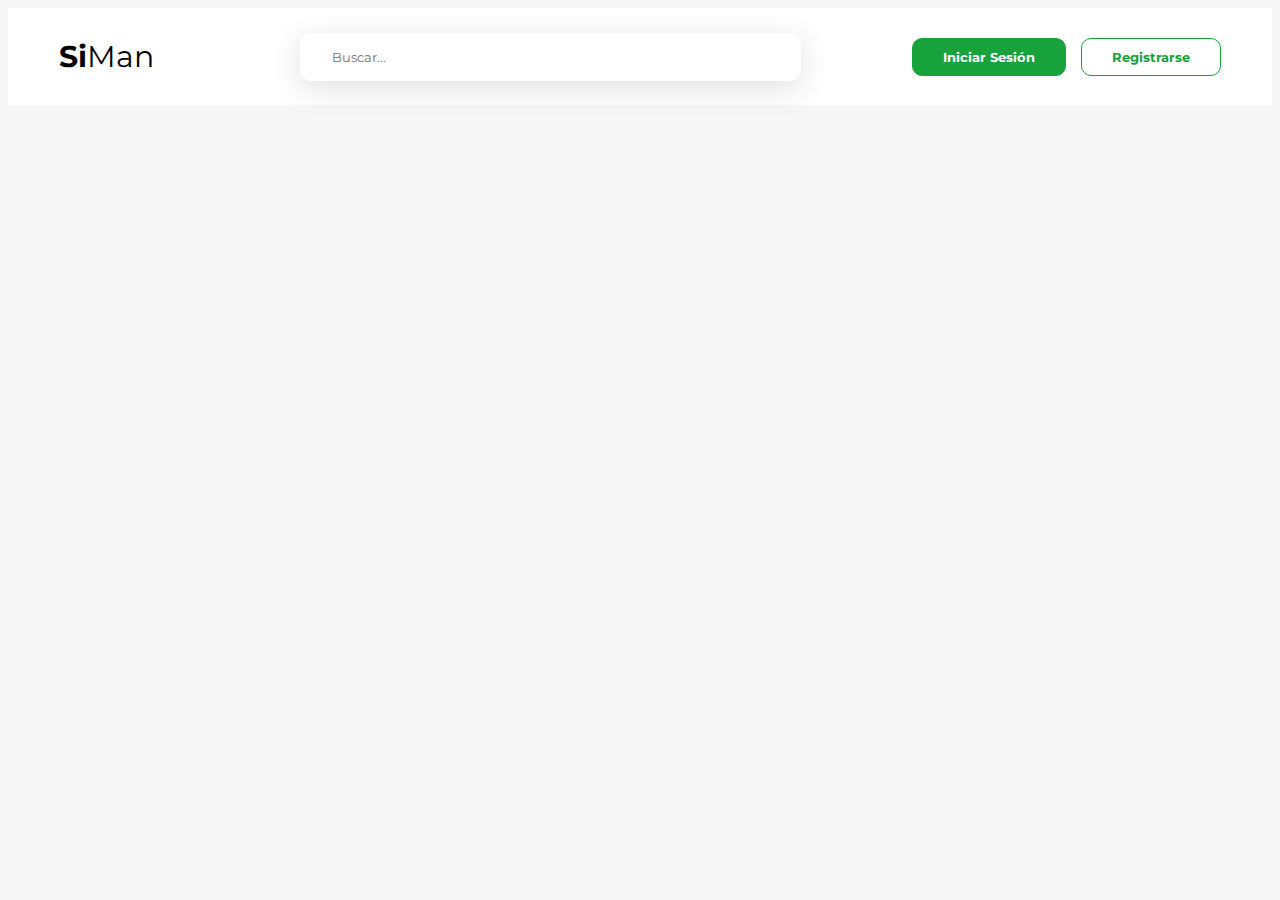
==== index.html @ 4e5d8692 ":tada:(header):header created" ====
<!DOCTYPE html>
<html lang="en">
  <head>
    <meta charset="UTF-8" />
    <meta name="viewport" content="width=device-width, initial-scale=1.0" />
    <title>Document</title>
    <link
      rel="stylesheet"
      href="https://unicons.iconscout.com/release/v4.0.8/css/line.css"
    />
    <link rel="stylesheet" href="styles.css" />
    <link
      rel="stylesheet"
      href="https://necolas.github.io/normalize.css/8.0.1/normalize.css"
    />
  </head>
  <body>
    <header class="main-header">
      <div class="main-header__wrapper container">
        <a class="main-header__logo" href="/index.html">
          <p>Si<span>Man</span></p>
        </a>
        <div class="main-header__search">
          <div class="search-bar">
            <i class="uil uil-search"></i>
            <input placeholder="Buscar..." type="search" />
          </div>
        </div>

        <div class="main-header__cta">
          <button class="primary-btn">Iniciar Sesión</button>
          <button class="outlined-btn">Registrarse</button>
        </div>
        <div class="main-header__hamburger">
          <button>
            <i class="uil uil-bars"></i>
          </button>
        </div>
      </div>
    </header>

    <main>
        
    </main>
  </body>
</html>
---- styles.css ----
/* Base */
@import url("https://fonts.googleapis.com/css2?family=Montserrat:wght@300;400;500;600;700;900&display=swap");
/* Variables => Root */
/* --->> Colores */
/* --->> Breakpoints */
* {
  font-family: "Montserrat", sans-serif;
}

body {
  background-color: rgba(245, 245, 245, 0.9215686275);
}

.container {
  max-width: 1440px;
  width: 92%;
  margin: 0 auto;
}

/* Components */
.main-header {
  background: #fff;
}
.main-header__wrapper {
  display: flex;
  justify-content: space-between;
  align-items: center;
}
.main-header__logo {
  text-decoration: none;
}
.main-header__logo p {
  font-weight: bold;
  font-size: 30px;
  color: black;
}
.main-header__logo p span {
  font-weight: normal;
}
.main-header__search {
  display: none;
}
@media (min-width: 968px) {
  .main-header__search {
    display: block;
    flex: 0 1 40%;
  }
}
.main-header__cta {
  display: none;
}
@media (min-width: 600px) {
  .main-header__cta {
    display: flex;
    gap: 15px;
  }
}
@media (min-width: 968px) {
  .main-header__hamburger {
    display: none;
  }
}
.main-header__hamburger button {
  background-color: transparent;
  border: none;
  cursor: pointer;
}
.main-header__hamburger button i {
  font-size: 25px;
}

.search-bar {
  border-radius: 10px;
  background-color: #fff;
  width: 100%;
  max-width: 550px;
  padding: 4px 5px 4px 30px;
  position: relative;
  box-shadow: rgba(100, 100, 111, 0.2) 0px 7px 29px 0px;
}
.search-bar input {
  border: none;
  width: 100%;
  height: 40px;
}
.search-bar input:focus {
  outline: none;
}
.search-bar i {
  position: absolute;
  left: 8px;
  top: 30%;
  font-size: 18px;
}

.base-btn, .outlined-btn, .primary-btn {
  border: 1px solid #17a23c;
  padding: 10px 30px;
  border-radius: 10px;
  cursor: pointer;
  font-weight: bold;
  transition: 300ms;
}

.primary-btn {
  background-color: #17a23c;
  color: #fff;
}
.primary-btn:hover {
  background: #fff;
  color: #17a23c;
}

.outlined-btn {
  background-color: #fff;
  color: #17a23c;
}
.outlined-btn:hover {
  background-color: #17a23c;
  color: #fff;
}

/* Layout */

/*# sourceMappingURL=styles.css.map */
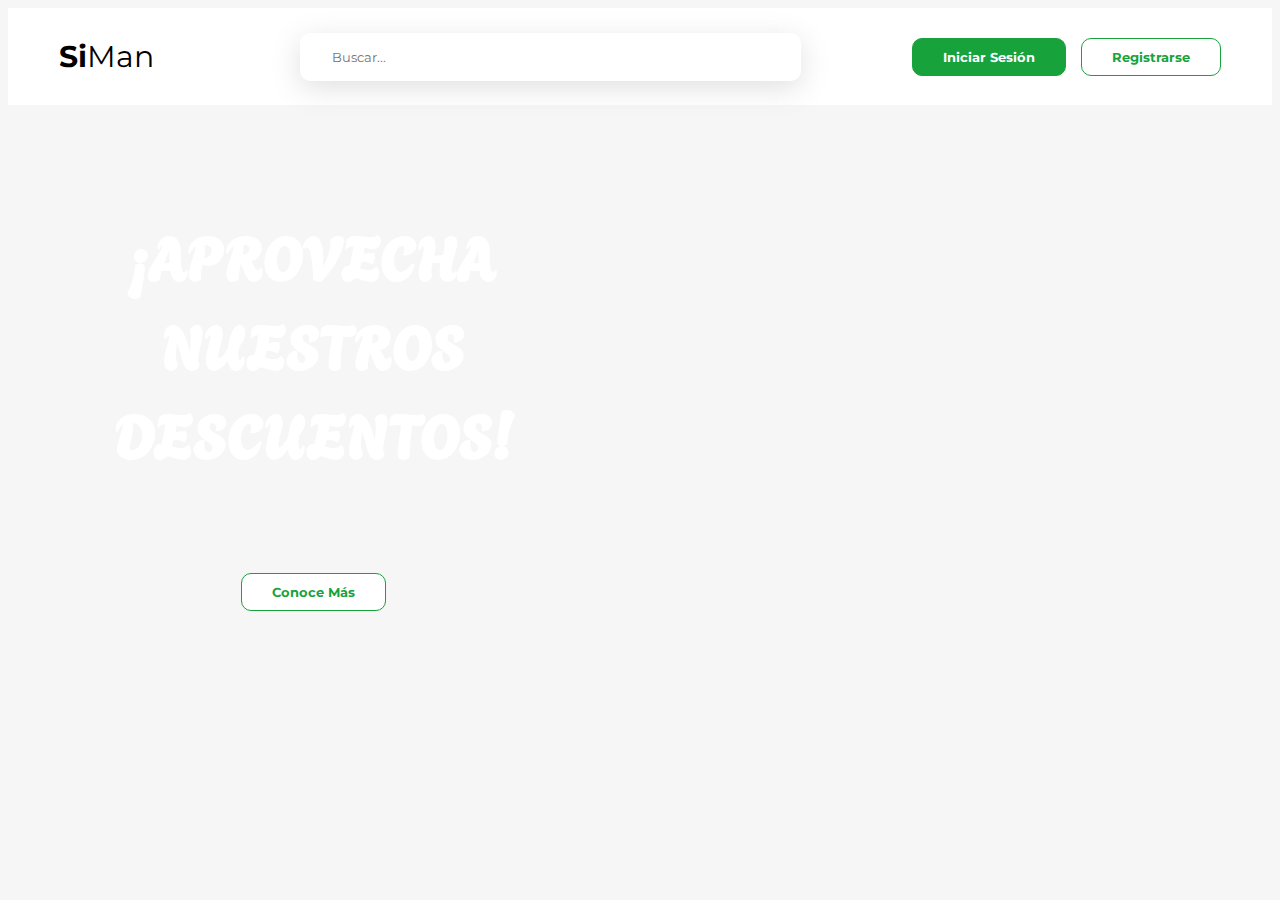
==== commit d2efeaf6: ":tada:Feat(Hero-Banner)Banner created" ====
--- a/index.html
+++ b/index.html
@@ -39,8 +39,18 @@
       </div>
     </header>
 
+    <!-- hero -banner -->
+    <section class="ad-banner__wrapper container">
+      <section class="ad-banner">
+        <div class="ad-banner__text">
+          <p>¡APROVECHA NUESTROS DESCUENTOS!</p>
+          <button class="white-btn">Conoce Más</button>
+        </div>
+      </section>
+    </section>
+
     <main>
-        
+      
     </main>
   </body>
 </html>
--- a/styles.css
+++ b/styles.css
@@ -1,5 +1,5 @@
 /* Base */
-@import url("https://fonts.googleapis.com/css2?family=Montserrat:wght@300;400;500;600;700;900&display=swap");
+@import url("https://fonts.googleapis.com/css2?family=Agbalumo&family=Montserrat:wght@300;400;500;600;700;900&display=swap");
 /* Variables => Root */
 /* --->> Colores */
 /* --->> Breakpoints */
@@ -93,7 +93,7 @@
   font-size: 18px;
 }
 
-.base-btn, .outlined-btn, .primary-btn {
+.base-btn, .outlined-btn, .white-btn, .primary-btn {
   border: 1px solid #17a23c;
   padding: 10px 30px;
   border-radius: 10px;
@@ -111,15 +111,86 @@
   color: #17a23c;
 }
 
-.outlined-btn {
+.white-btn {
+  background-color: #fff;
+}
+.white-btn:hover {
+  background-color: #17a23c;
+  color: #fff;
+  border: 1px solid #fff;
+}
+
+.outlined-btn, .white-btn {
   background-color: #fff;
   color: #17a23c;
 }
-.outlined-btn:hover {
+.outlined-btn:hover, .white-btn:hover {
   background-color: #17a23c;
   color: #fff;
 }
 
 /* Layout */
+.ad-banner {
+  margin-top: 50px;
+  background-image: url("https://res.cloudinary.com/dy6gbr4oc/image/upload/v1698618721/wave-haikei_ibuq1y.svg");
+  background-repeat: no-repeat;
+  background-size: cover;
+  background-position: center;
+  height: 500px;
+  padding: 5px;
+}
+@media (max-width: 1166px) {
+  .ad-banner {
+    background-image: url("https://res.cloudinary.com/dy6gbr4oc/image/upload/v1698623812/wave-haikei_1_idqrw2.svg");
+    background-size: cover;
+    display: flex;
+    align-items: flex-end;
+    justify-content: center;
+  }
+}
+.ad-banner__text {
+  max-width: 500px;
+  text-align: center;
+  height: 100%;
+  display: grid;
+  place-items: center;
+}
+@media (max-width: 1166px) {
+  .ad-banner__text {
+    max-width: 100%;
+    height: 150px;
+  }
+}
+.ad-banner__text p {
+  color: #fff;
+  font-size: 60px;
+  font-weight: bold;
+  margin: 0;
+  font-family: agbalumo;
+}
+@media (max-width: 1166px) {
+  .ad-banner__text p {
+    font-size: 40px;
+  }
+}
+@media (max-width: 600px) {
+  .ad-banner__text p {
+    font-size: 25px;
+  }
+}
+
+.ad-banner__wrapper {
+  background-image: url("https://res.cloudinary.com/dy6gbr4oc/image/upload/v1698619591/Screenshot_2023-10-29_at_5.45.38_PM_ccr7ja.png");
+  background-position: center right;
+  background-repeat: no-repeat;
+  background-size: contain;
+}
+@media (max-width: 1166px) {
+  .ad-banner__wrapper {
+    background-image: url("https://res.cloudinary.com/dy6gbr4oc/image/upload/v1698619591/Screenshot_2023-10-29_at_5.45.38_PM_ccr7ja.png");
+    background-position: center;
+    background-size: contain;
+  }
+}
 
 /*# sourceMappingURL=styles.css.map */
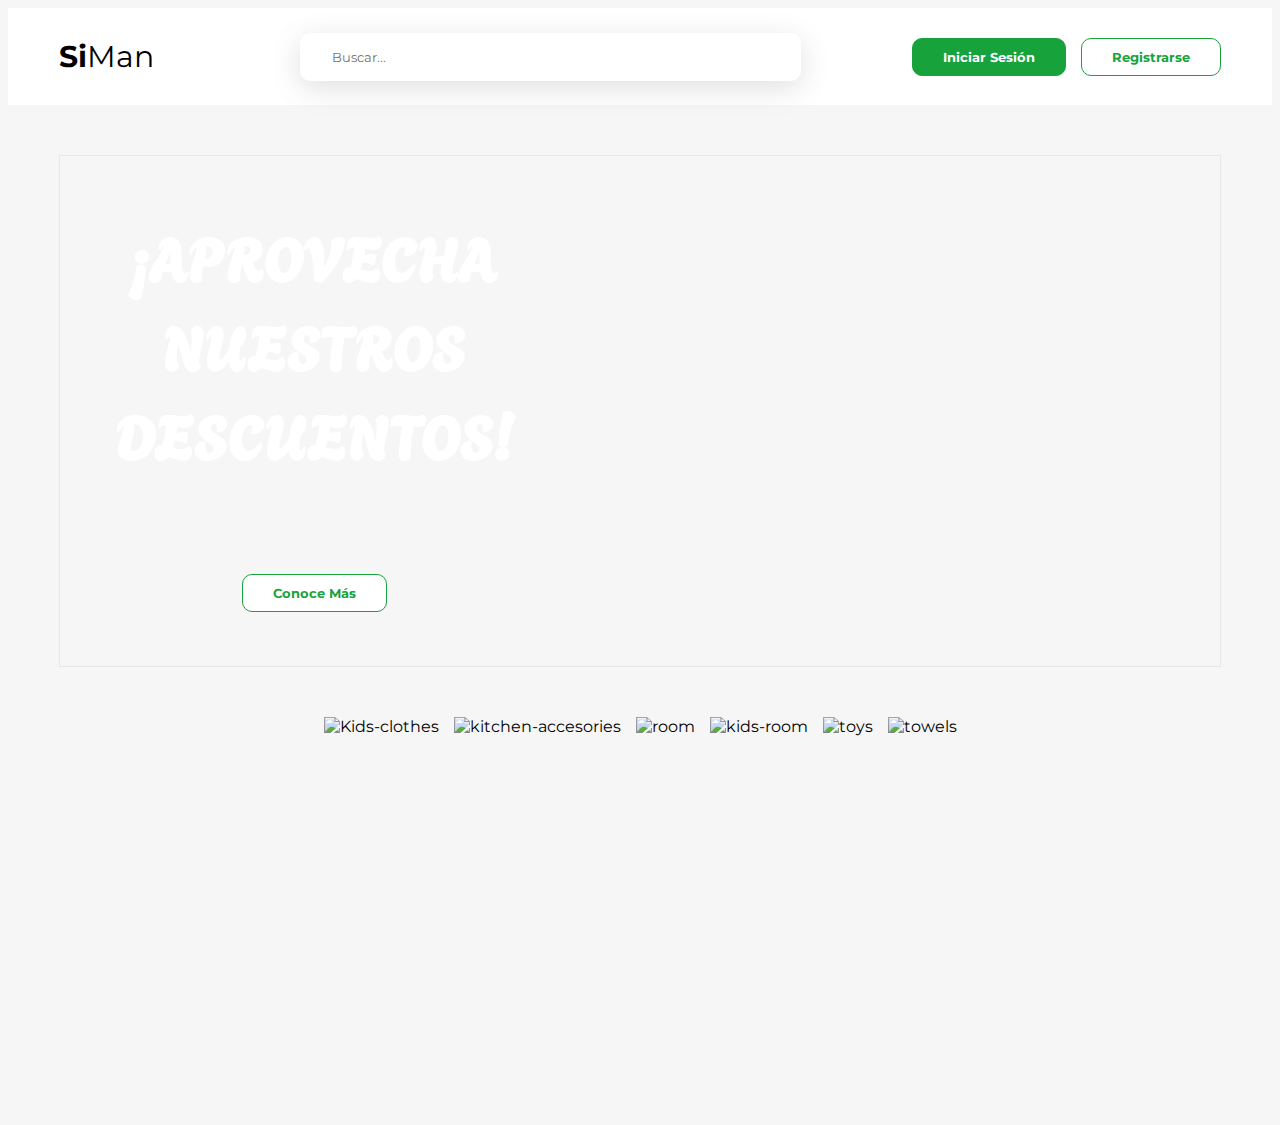
==== commit 5abb08d4: ":sparkles:feat(header,hero,section): Header, hero and section components created" ====
--- a/index.html
+++ b/index.html
@@ -50,7 +50,14 @@
     </section>
 
     <main>
-      
+      <section class="discount-images-section container">
+        <img src="https://res.cloudinary.com/dy6gbr4oc/image/upload/v1698805121/Screenshot_2023-10-30_at_9.16.01_PM_gahins.png" alt="Kids-clothes">
+        <img src="https://res.cloudinary.com/dy6gbr4oc/image/upload/v1698805118/Screenshot_2023-10-30_at_9.19.59_PM_b0vz7h.png" alt="kitchen-accesories">
+        <img src="https://res.cloudinary.com/dy6gbr4oc/image/upload/v1698805117/Screenshot_2023-10-31_at_9.09.34_PM_nuopyg.png" alt="room">
+        <img src="https://res.cloudinary.com/dy6gbr4oc/image/upload/v1698805116/Screenshot_2023-10-30_at_9.18.47_PM_wm0fs0.png" alt="kids-room">
+        <img src="https://res.cloudinary.com/dy6gbr4oc/image/upload/v1698808064/Screenshot_2023-10-31_at_10.07.38_PM_wtfgfh.png" alt="toys">
+        <img src="https://res.cloudinary.com/dy6gbr4oc/image/upload/v1698808146/Screenshot_2023-10-31_at_10.08.58_PM_mjxmth.png" alt="towels">
+      </section>      
     </main>
   </body>
 </html>
--- a/styles.css
+++ b/styles.css
@@ -138,6 +138,7 @@
   background-position: center;
   height: 500px;
   padding: 5px;
+  border: 1px solid #e6e6e6;
 }
 @media (max-width: 1166px) {
   .ad-banner {
@@ -193,4 +194,15 @@
   }
 }
 
+.discount-images-section {
+  display: flex;
+  flex-wrap: wrap;
+  justify-content: center;
+  gap: 15px;
+  margin-top: 50px;
+}
+.discount-images-section img {
+  height: 400px;
+}
+
 /*# sourceMappingURL=styles.css.map */
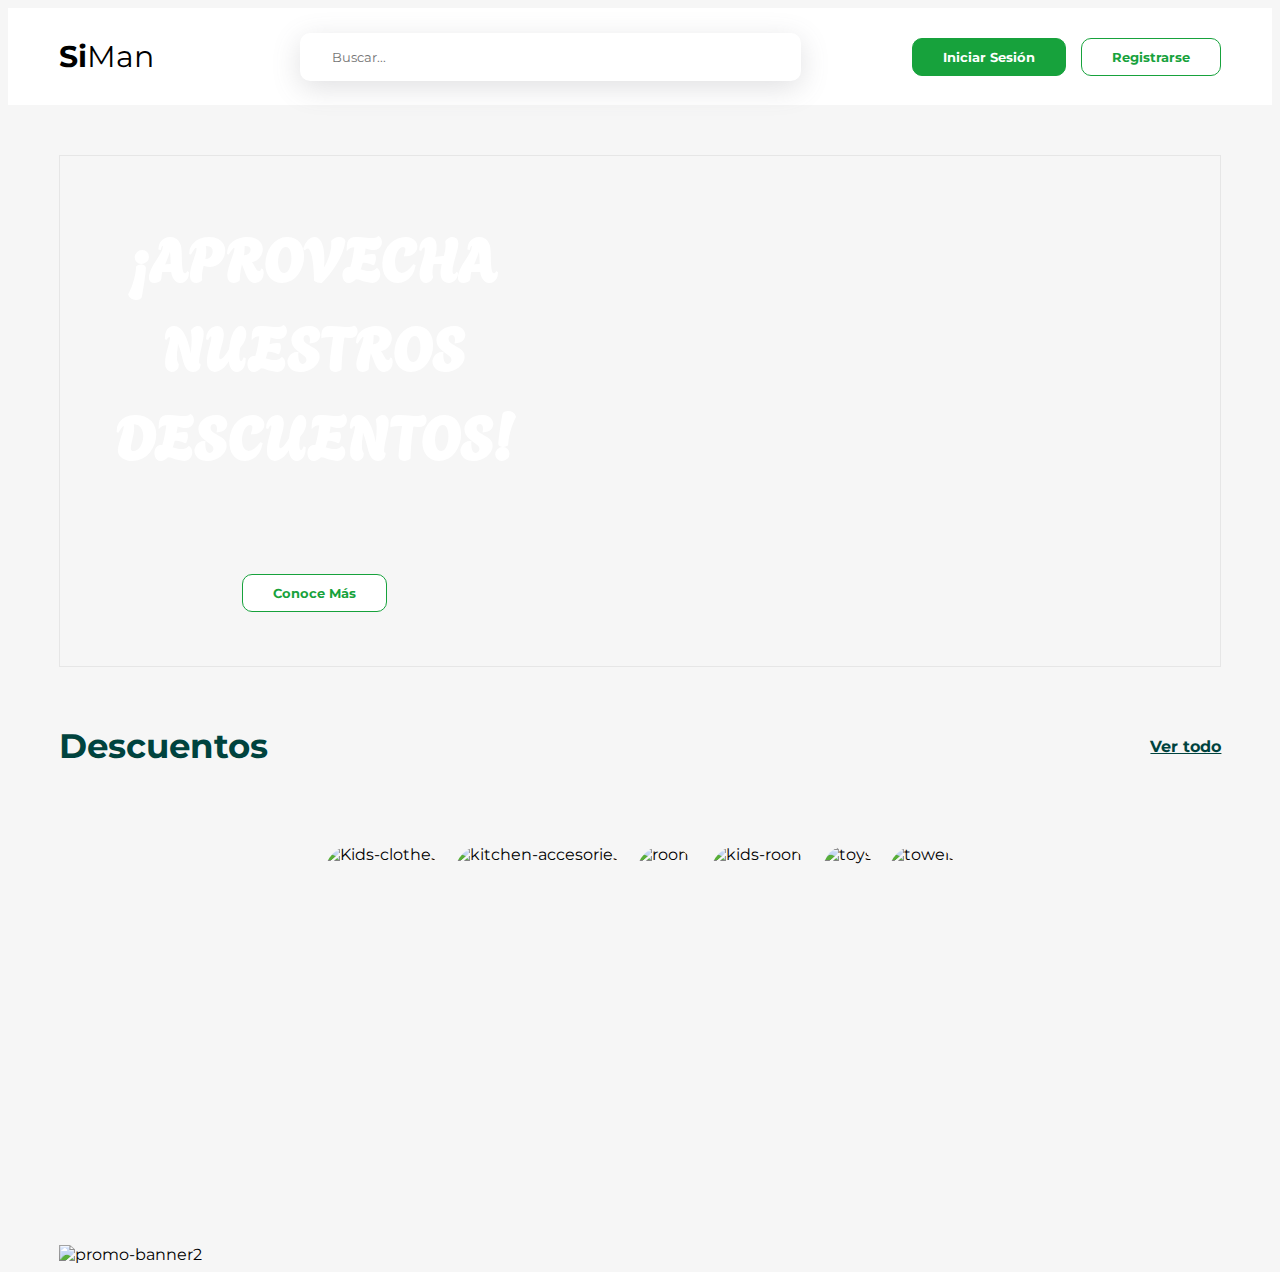
==== commit f13cd554: "sparkles:feat(banner-section):End banner created" ====
--- a/index.html
+++ b/index.html
@@ -50,6 +50,14 @@
     </section>
 
     <main>
+
+      <div class="container">
+        <div class="section-description">
+          <h2>Descuentos</h2>
+          <a href="#">Ver todo</a>
+        </div>
+      </div>
+
       <section class="discount-images-section container">
         <img src="https://res.cloudinary.com/dy6gbr4oc/image/upload/v1698805121/Screenshot_2023-10-30_at_9.16.01_PM_gahins.png" alt="Kids-clothes">
         <img src="https://res.cloudinary.com/dy6gbr4oc/image/upload/v1698805118/Screenshot_2023-10-30_at_9.19.59_PM_b0vz7h.png" alt="kitchen-accesories">
@@ -57,7 +65,11 @@
         <img src="https://res.cloudinary.com/dy6gbr4oc/image/upload/v1698805116/Screenshot_2023-10-30_at_9.18.47_PM_wm0fs0.png" alt="kids-room">
         <img src="https://res.cloudinary.com/dy6gbr4oc/image/upload/v1698808064/Screenshot_2023-10-31_at_10.07.38_PM_wtfgfh.png" alt="toys">
         <img src="https://res.cloudinary.com/dy6gbr4oc/image/upload/v1698808146/Screenshot_2023-10-31_at_10.08.58_PM_mjxmth.png" alt="towels">
-      </section>      
+      </section>    
+      
+      <section class="women-discount-banner container">
+        <img src="https://res.cloudinary.com/dy6gbr4oc/image/upload/v1698856104/Descuento_credisiman_se_vera_al_ingresar_nu%CC%81mero_de_tarjeta_nps7jc.png" alt="promo-banner2">
+      </section>
     </main>
   </body>
 </html>
--- a/styles.css
+++ b/styles.css
@@ -200,9 +200,32 @@
   justify-content: center;
   gap: 15px;
   margin-top: 50px;
+  cursor: pointer;
+  ox-shadow: rgba(0, 0, 0, 0.15) 1.95px 1.95px 2.6px;
 }
 .discount-images-section img {
+  transition: 300ms;
   height: 400px;
+  border-radius: 30px;
+}
+.discount-images-section img:hover {
+  transform: scale(1.05);
+}
+
+.section-description {
+  display: flex;
+  justify-content: space-between;
+  align-items: center;
+  margin: 30px 0;
+}
+.section-description h2 {
+  font-size: 34px;
+  color: #00433E;
+}
+.section-description a {
+  font-size: 16px;
+  color: #00433E;
+  font-weight: bold;
 }
 
 /*# sourceMappingURL=styles.css.map */
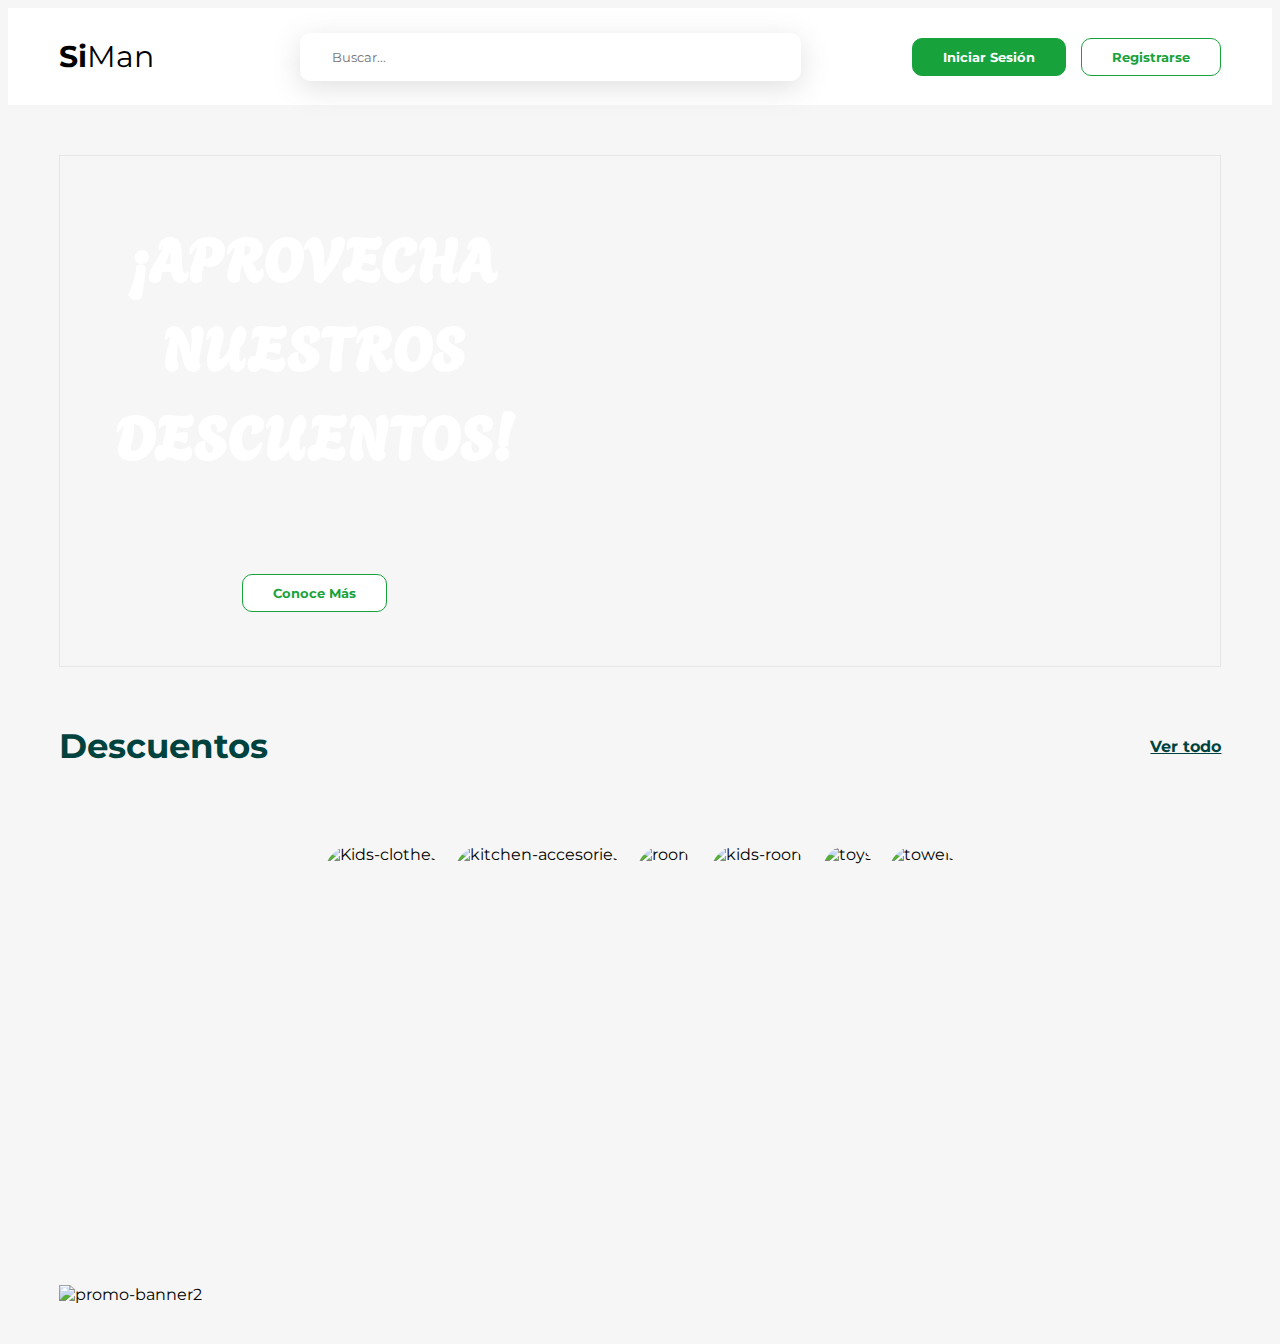
==== commit d502ba1e: ":sparkles:feat(section-content):promo banner added" ====
--- a/index.html
+++ b/index.html
@@ -15,6 +15,7 @@
     />
   </head>
   <body>
+    <!-- header -->
     <header class="main-header">
       <div class="main-header__wrapper container">
         <a class="main-header__logo" href="/index.html">
@@ -38,6 +39,7 @@
         </div>
       </div>
     </header>
+    <!-- End header -->
 
     <!-- hero -banner -->
     <section class="ad-banner__wrapper container">
@@ -48,9 +50,10 @@
         </div>
       </section>
     </section>
+    <!-- End hero -banner -->
 
+    <!-- Main -->
     <main>
-
       <div class="container">
         <div class="section-description">
           <h2>Descuentos</h2>
@@ -58,18 +61,46 @@
         </div>
       </div>
 
+      <!-- Section discount 1 -->
       <section class="discount-images-section container">
-        <img src="https://res.cloudinary.com/dy6gbr4oc/image/upload/v1698805121/Screenshot_2023-10-30_at_9.16.01_PM_gahins.png" alt="Kids-clothes">
-        <img src="https://res.cloudinary.com/dy6gbr4oc/image/upload/v1698805118/Screenshot_2023-10-30_at_9.19.59_PM_b0vz7h.png" alt="kitchen-accesories">
-        <img src="https://res.cloudinary.com/dy6gbr4oc/image/upload/v1698805117/Screenshot_2023-10-31_at_9.09.34_PM_nuopyg.png" alt="room">
-        <img src="https://res.cloudinary.com/dy6gbr4oc/image/upload/v1698805116/Screenshot_2023-10-30_at_9.18.47_PM_wm0fs0.png" alt="kids-room">
-        <img src="https://res.cloudinary.com/dy6gbr4oc/image/upload/v1698808064/Screenshot_2023-10-31_at_10.07.38_PM_wtfgfh.png" alt="toys">
-        <img src="https://res.cloudinary.com/dy6gbr4oc/image/upload/v1698808146/Screenshot_2023-10-31_at_10.08.58_PM_mjxmth.png" alt="towels">
-      </section>    
-      
-      <section class="women-discount-banner container">
-        <img src="https://res.cloudinary.com/dy6gbr4oc/image/upload/v1698856104/Descuento_credisiman_se_vera_al_ingresar_nu%CC%81mero_de_tarjeta_nps7jc.png" alt="promo-banner2">
+        <img
+          src="https://res.cloudinary.com/dy6gbr4oc/image/upload/v1698805121/Screenshot_2023-10-30_at_9.16.01_PM_gahins.png"
+          alt="Kids-clothes"
+        />
+        <img
+          src="https://res.cloudinary.com/dy6gbr4oc/image/upload/v1698805118/Screenshot_2023-10-30_at_9.19.59_PM_b0vz7h.png"
+          alt="kitchen-accesories"
+        />
+        <img
+          src="https://res.cloudinary.com/dy6gbr4oc/image/upload/v1698805117/Screenshot_2023-10-31_at_9.09.34_PM_nuopyg.png"
+          alt="room"
+        />
+        <img
+          src="https://res.cloudinary.com/dy6gbr4oc/image/upload/v1698805116/Screenshot_2023-10-30_at_9.18.47_PM_wm0fs0.png"
+          alt="kids-room"
+        />
+        <img
+          src="https://res.cloudinary.com/dy6gbr4oc/image/upload/v1698808064/Screenshot_2023-10-31_at_10.07.38_PM_wtfgfh.png"
+          alt="toys"
+        />
+        <img
+          src="https://res.cloudinary.com/dy6gbr4oc/image/upload/v1698808146/Screenshot_2023-10-31_at_10.08.58_PM_mjxmth.png"
+          alt="towels"
+        />
       </section>
+      <!-- End Section discount 1 -->
+
+      <!-- women discount section banner -->
+      <div class="container">
+        <section class="clothes-discount-banner">
+          <img
+            src="https://res.cloudinary.com/dy6gbr4oc/image/upload/v1698857656/Descuento_credisiman_se_vera_al_ingresar_nu%CC%81mero_de_tarjeta_1_yzr3dm.png"
+            alt="promo-banner2"
+          />
+        </section>
+      </div>
+      <!-- End women discount section banner -->
     </main>
+    <!-- End Main -->
   </body>
 </html>
--- a/styles.css
+++ b/styles.css
@@ -201,7 +201,6 @@
   gap: 15px;
   margin-top: 50px;
   cursor: pointer;
-  ox-shadow: rgba(0, 0, 0, 0.15) 1.95px 1.95px 2.6px;
 }
 .discount-images-section img {
   transition: 300ms;
@@ -228,4 +227,8 @@
   font-weight: bold;
 }
 
+.clothes-discount-banner {
+  margin: 40px 0;
+}
+
 /*# sourceMappingURL=styles.css.map */
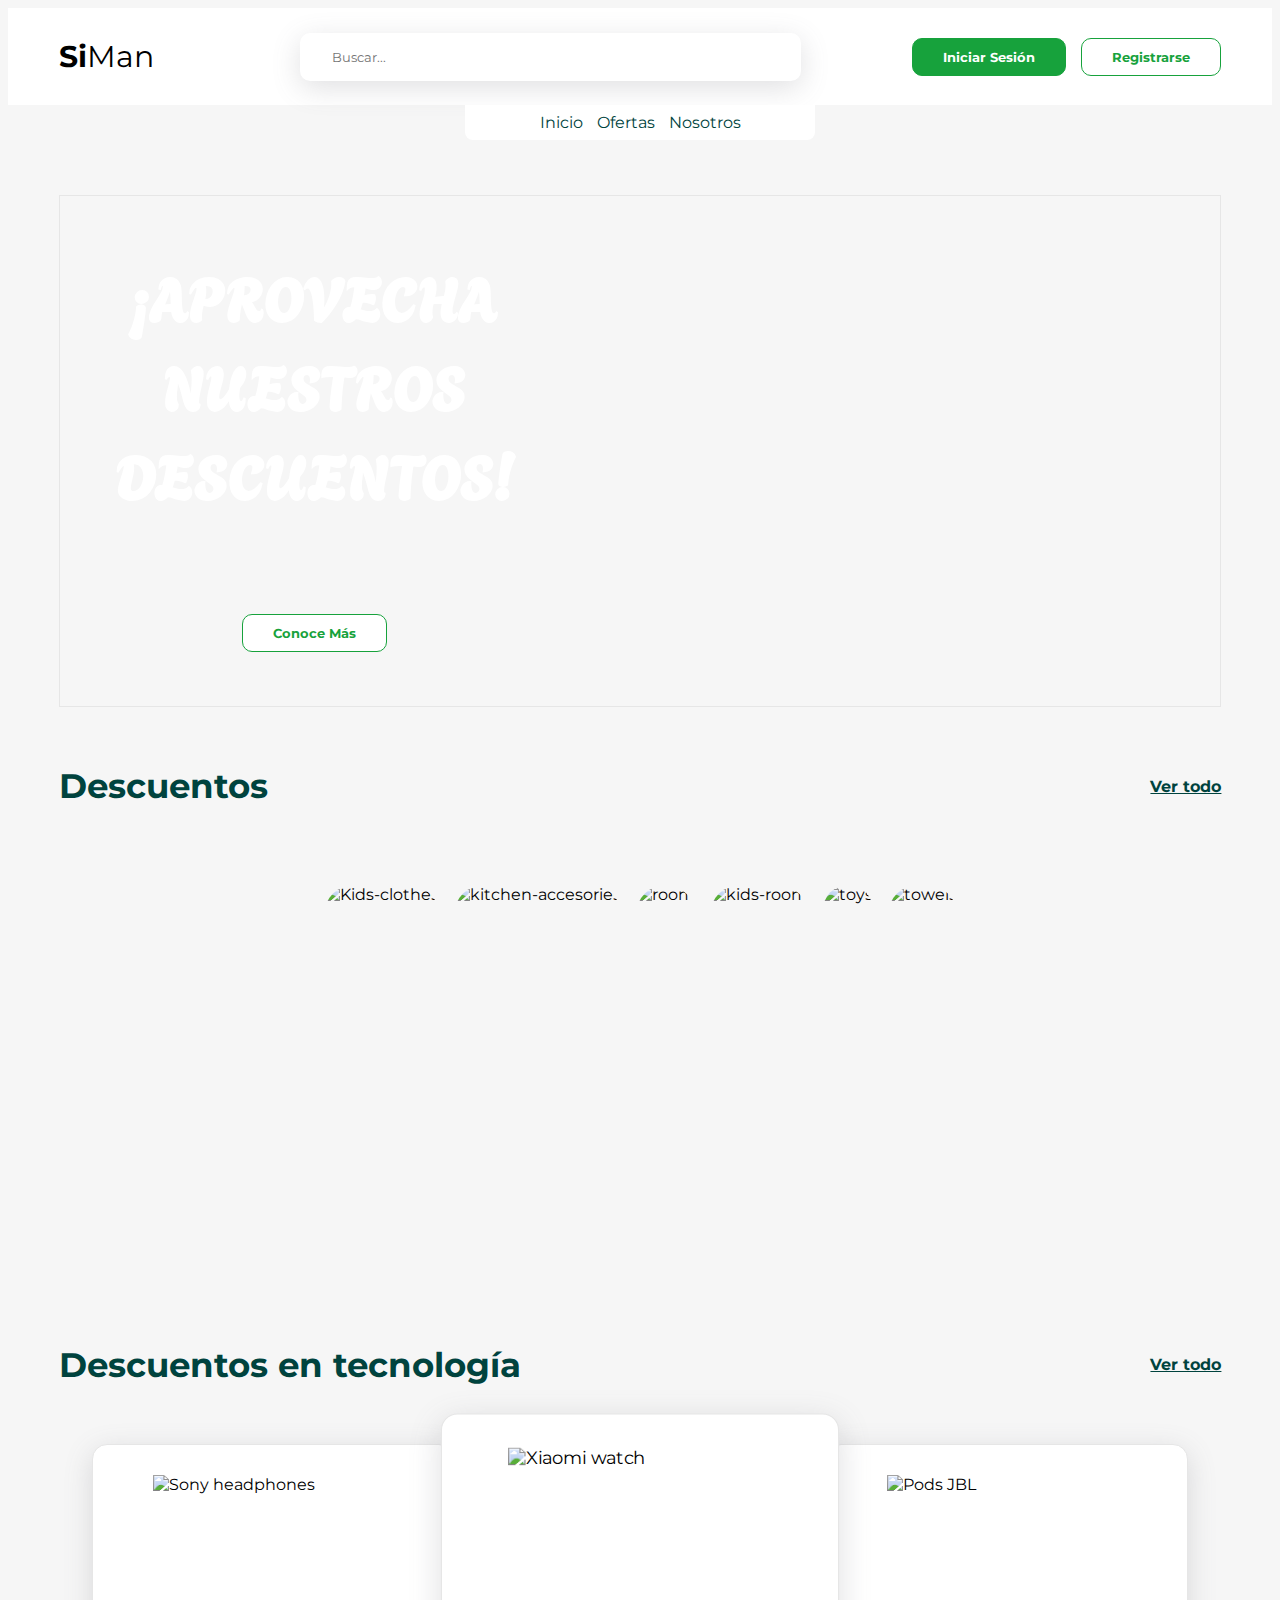
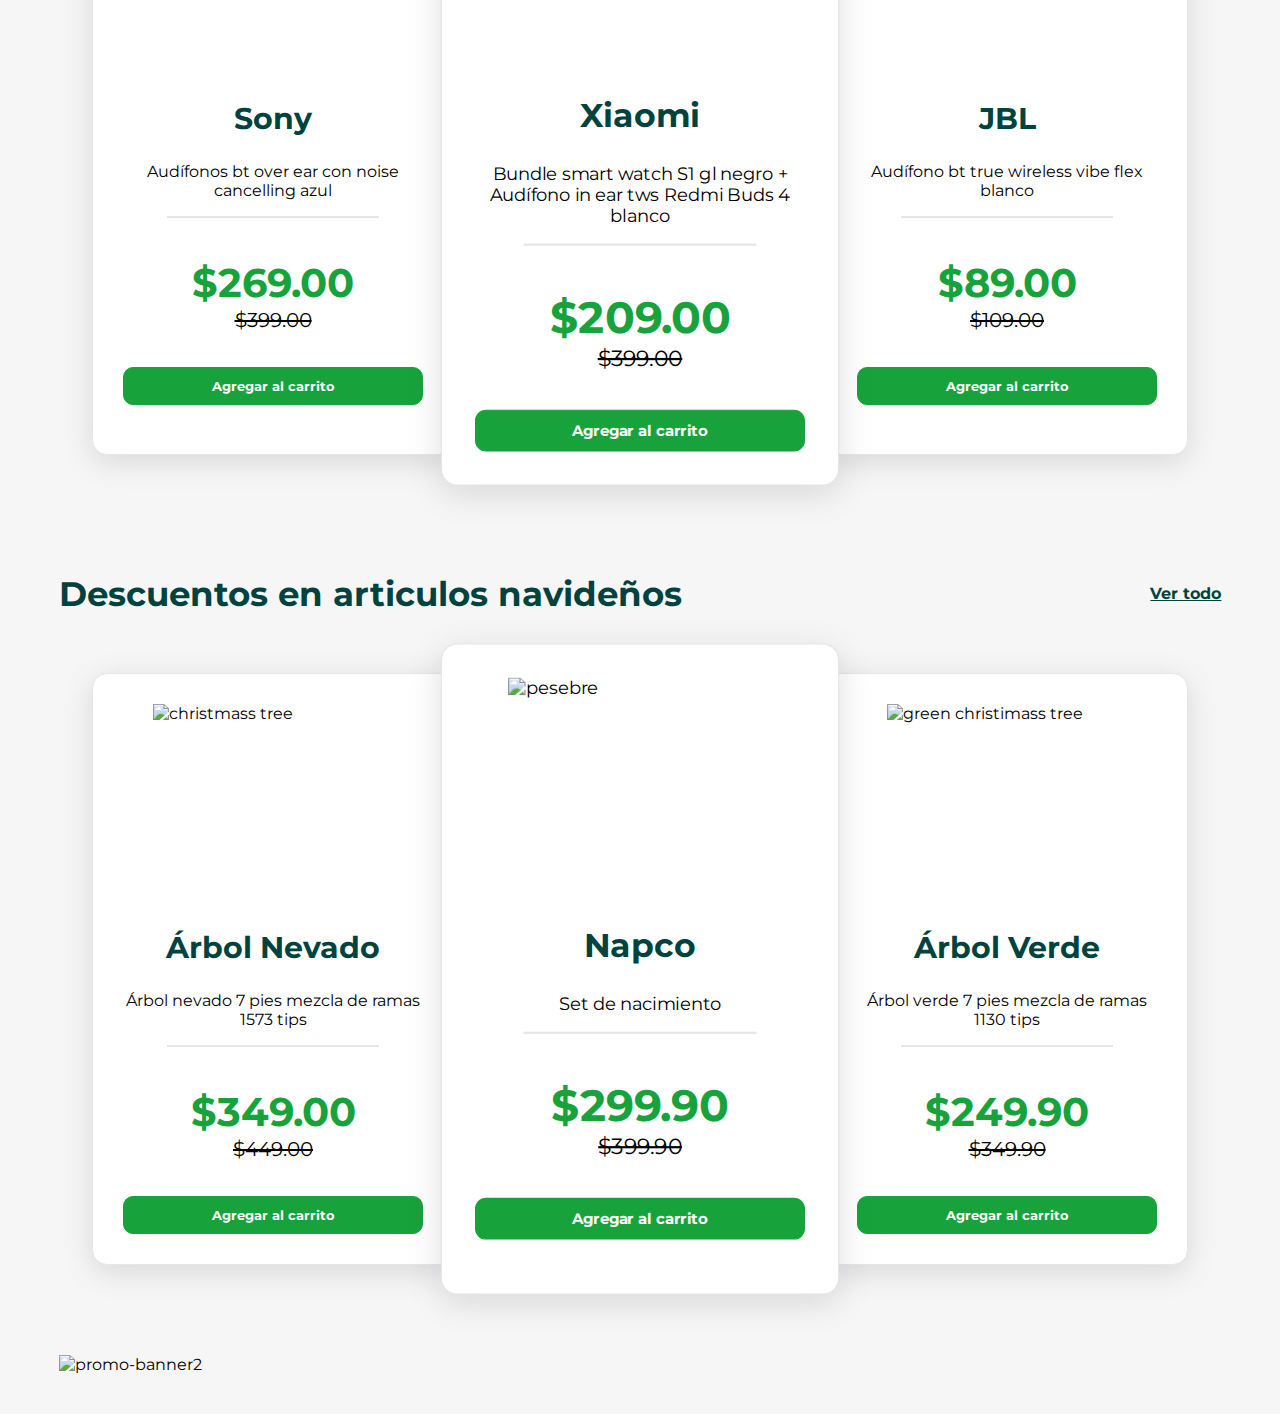
==== commit f29c2929: ":sparkles:feat(cards-content-main):promotion cards added" ====
--- a/index.html
+++ b/index.html
@@ -38,23 +38,29 @@
           </button>
         </div>
       </div>
+
+      <nav class="main-header__navigation">
+        <a href="#">Inicio</a>
+        <a href="#">Ofertas</a>
+        <a href="#">Nosotros</a>
+      </nav>
     </header>
     <!-- End header -->
 
     <!-- hero -banner -->
-    <section class="ad-banner__wrapper container">
+    <div class="ad-banner__wrapper container">
       <section class="ad-banner">
         <div class="ad-banner__text">
           <p>¡APROVECHA NUESTROS DESCUENTOS!</p>
           <button class="white-btn">Conoce Más</button>
         </div>
       </section>
-    </section>
+    </div>
     <!-- End hero -banner -->
 
     <!-- Main -->
     <main>
-      <div class="container">
+      <div class="section-description-wrapper container">
         <div class="section-description">
           <h2>Descuentos</h2>
           <a href="#">Ver todo</a>
@@ -90,7 +96,243 @@
       </section>
       <!-- End Section discount 1 -->
 
-      <!-- women discount section banner -->
+      <!-- Cards section -->
+      <div class="section-description-wrapper container">
+        <div class="section-description">
+          <h2>Descuentos en tecnología</h2>
+          <a href="#">Ver todo</a>
+        </div>
+      </div>
+
+      <!-- Cards section - tecnology -->
+      <section class="cards-container container">
+        <article class="card">
+          <div class="card__img">
+            <img
+              src="https://res.cloudinary.com/dy6gbr4oc/image/upload/v1698875878/Screenshot_2023-11-01_at_4.57.21_PM-removebg-preview_bgjdqq.png"
+              alt="Sony headphones"
+            />
+          </div>
+
+          <div class="card__title">
+            <h2>Sony</h2>
+          </div>
+
+          <div class="card__description">
+            <p>
+              Audífonos bt over ear con noise cancelling azul
+            </p>
+          </div>
+
+          <hr class="divider" />
+
+          <div class="card__price">
+            <p>$269.00</p>
+          </div>
+
+          <div class="card__old-price">
+            <p>$399.00</p>
+          </div>
+
+          <div class="card__cta">
+            <button class="primary-btn" type="submit">
+              Agregar al carrito
+            </button>
+          </div>
+        </article>
+
+        <article class="card">
+          <div class="card__img">
+            <img
+              src="https://res.cloudinary.com/dy6gbr4oc/image/upload/v1698868912/Screenshot_2023-11-01_at_3.01.08_PM-removebg-preview_xcujkj.png"
+              alt="Xiaomi watch"
+            />
+          </div>
+
+          <div class="card__title">
+            <h2>Xiaomi</h2>
+          </div>
+
+          <div class="card__description">
+            <p>
+              Bundle smart watch S1 gl negro + Audífono in ear tws Redmi Buds 4
+              blanco
+            </p>
+          </div>
+
+          <hr class="divider" />
+
+          <div class="card__price">
+            <p>$209.00</p>
+          </div>
+
+          <div class="card__old-price">
+            <p>$399.00</p>
+          </div>
+
+          <div class="card__cta">
+            <button class="primary-btn" type="submit">
+              Agregar al carrito
+            </button>
+          </div>
+        </article>
+        
+        <article class="card">
+          <div class="card__img">
+            <img
+              src="https://res.cloudinary.com/dy6gbr4oc/image/upload/v1698876267/Screenshot_2023-11-01_at_5.03.44_PM-removebg-preview_wcvdkg.png"
+              alt="Pods JBL"
+            />
+          </div>
+
+          <div class="card__title">
+            <h2>JBL</h2>
+          </div>
+
+          <div class="card__description">
+            <p>
+              Audífono bt true wireless vibe flex blanco
+            </p>
+          </div>
+
+          <hr class="divider" />
+
+          <div class="card__price">
+            <p>$89.00</p>
+          </div>
+
+          <div class="card__old-price">
+            <p>$109.00</p>
+          </div>
+
+          <div class="card__cta">
+            <button class="primary-btn" type="submit">
+              Agregar al carrito
+            </button>
+          </div>
+        </article>
+      </section>
+      <!-- EndCards section - tecnlogy -->
+
+        <!-- Cards section - christmass -->
+
+        <div class="section-description-wrapper container">
+          <div class="section-description">
+            <h2>Descuentos en articulos navideños</h2>
+            <a href="#">Ver todo</a>
+          </div>
+        </div>
+
+        <section class="cards-container container">
+          <article class="card">
+            <div class="card__img">
+              <img
+                src="https://res.cloudinary.com/dy6gbr4oc/image/upload/v1698885094/Screenshot_2023-11-01_at_5.30.31_PM-removebg-preview_1_mzihpz.png"
+                alt="christmass tree"
+              />
+            </div>
+  
+            <div class="card__title">
+              <h2>Árbol Nevado</h2>
+            </div>
+  
+            <div class="card__description">
+              <p>
+                Árbol nevado 7 pies mezcla de ramas 1573 tips
+              </p>
+            </div>
+  
+            <hr class="divider" />
+  
+            <div class="card__price">
+              <p>$349.00</p>
+            </div>
+  
+            <div class="card__old-price">
+              <p>$449.00</p>
+            </div>
+  
+            <div class="card__cta">
+              <button class="primary-btn" type="submit">
+                Agregar al carrito
+              </button>
+            </div>
+          </article>
+  
+          <article class="card">
+            <div class="card__img">
+              <img
+                src="https://res.cloudinary.com/dy6gbr4oc/image/upload/v1698885590/Screenshot_2023-11-01_at_7.39.23_PM-removebg-preview_dgjc9y.png"
+                alt="pesebre"
+              />
+            </div>
+  
+            <div class="card__title">
+              <h2>Napco</h2>
+            </div>
+  
+            <div class="card__description">
+              <p>
+                Set de nacimiento
+              </p>
+            </div>
+  
+            <hr class="divider" />
+  
+            <div class="card__price">
+              <p>$299.90</p>
+            </div>
+  
+            <div class="card__old-price">
+              <p>$399.90</p>
+            </div>
+  
+            <div class="card__cta">
+              <button class="primary-btn" type="submit">
+                Agregar al carrito
+              </button>
+            </div>
+          </article>
+          
+          <article class="card">
+            <div class="card__img">
+              <img
+                src="https://res.cloudinary.com/dy6gbr4oc/image/upload/v1698886036/Screenshot_2023-11-01_at_7.46.47_PM-removebg-preview_ykdxbl.png"
+                alt="green christimass tree"
+              />
+            </div>
+  
+            <div class="card__title">
+              <h2>Árbol Verde</h2>
+            </div>
+  
+            <div class="card__description">
+              <p>
+                Árbol verde 7 pies mezcla de ramas 1130 tips
+              </p>
+            </div>
+  
+            <hr class="divider" />
+  
+            <div class="card__price">
+              <p>$249.90</p>
+            </div>
+  
+            <div class="card__old-price">
+              <p>$349.90</p>
+            </div>
+  
+            <div class="card__cta">
+              <button class="primary-btn" type="submit">
+                Agregar al carrito
+              </button>
+            </div>
+          </article>
+        </section>
+        <!-- EndCards section - christmass -->
+      <!-- End cards section -->
+
+      <!-- people discount section banner -->
       <div class="container">
         <section class="clothes-discount-banner">
           <img
@@ -99,7 +341,7 @@
           />
         </section>
       </div>
-      <!-- End women discount section banner -->
+      <!-- End people discount section banner -->
     </main>
     <!-- End Main -->
   </body>
--- a/styles.css
+++ b/styles.css
@@ -20,6 +20,7 @@
 /* Components */
 .main-header {
   background: #fff;
+  position: relative;
 }
 .main-header__wrapper {
   display: flex;
@@ -67,6 +68,32 @@
 }
 .main-header__hamburger button i {
   font-size: 25px;
+}
+.main-header__navigation {
+  position: absolute;
+  width: 100%;
+  max-width: 350px;
+  background-color: #fff;
+  right: 0;
+  left: 0;
+  margin: 0 auto;
+  display: flex;
+  justify-content: center;
+  gap: 14px;
+  height: 35px;
+  border-bottom-right-radius: 8px;
+  border-bottom-left-radius: 8px;
+  align-items: center;
+}
+.main-header__navigation a {
+  text-decoration: none;
+  color: #00433E;
+  font-weight: normal;
+  transition: 300ms;
+}
+.main-header__navigation a:hover {
+  text-decoration: underline;
+  font-weight: bold;
 }
 
 .search-bar {
@@ -129,9 +156,82 @@
   color: #fff;
 }
 
+.card {
+  width: 300px;
+  padding: 30px;
+  border: 1px solid #e6e6e6;
+  border-radius: 15px;
+  background-color: #fff;
+  cursor: pointer;
+  transition: 300ms;
+  box-shadow: rgba(100, 100, 111, 0.2) 0px 7px 29px 0px;
+}
+.card:hover {
+  transform: scale(1.1);
+  z-index: 1000;
+}
+.card__img {
+  display: grid;
+  place-items: center;
+}
+.card img {
+  width: 80%;
+  margin: 0 auto;
+  height: 200px;
+  object-fit: contain;
+}
+.card__title {
+  font-size: 20px;
+  text-align: center;
+  color: #00433E;
+}
+.card__description {
+  text-align: center;
+}
+.card__price p {
+  color: #17a23c;
+  font-size: 40px;
+  text-align: center;
+  font-weight: bold;
+  margin-bottom: 1px;
+}
+.card__old-price {
+  font-size: 20px;
+  text-align: center;
+  text-decoration: line-through;
+}
+.card__old-price p {
+  margin-top: 0.5px;
+}
+.card__cta button {
+  width: 100%;
+  margin-top: 15px;
+}
+
+.divider {
+  width: 70%;
+  border: 0.6px solid #e6e6e6;
+}
+
+.cards-container {
+  display: flex;
+  justify-content: center;
+  gap: 5px;
+  flex-wrap: wrap;
+  margin-bottom: 90px;
+}
+.cards-container .card:nth-child(2) {
+  transform: scale(1.1);
+}
+@media (max-width: 1192px) {
+  .cards-container .card:nth-child(2) {
+    transform: scale(1);
+  }
+}
+
 /* Layout */
 .ad-banner {
-  margin-top: 50px;
+  margin-top: 90px;
   background-image: url("https://res.cloudinary.com/dy6gbr4oc/image/upload/v1698618721/wave-haikei_ibuq1y.svg");
   background-repeat: no-repeat;
   background-size: cover;
@@ -230,5 +330,8 @@
 .clothes-discount-banner {
   margin: 40px 0;
 }
+.clothes-discount-banner img {
+  width: 100%;
+}
 
 /*# sourceMappingURL=styles.css.map */
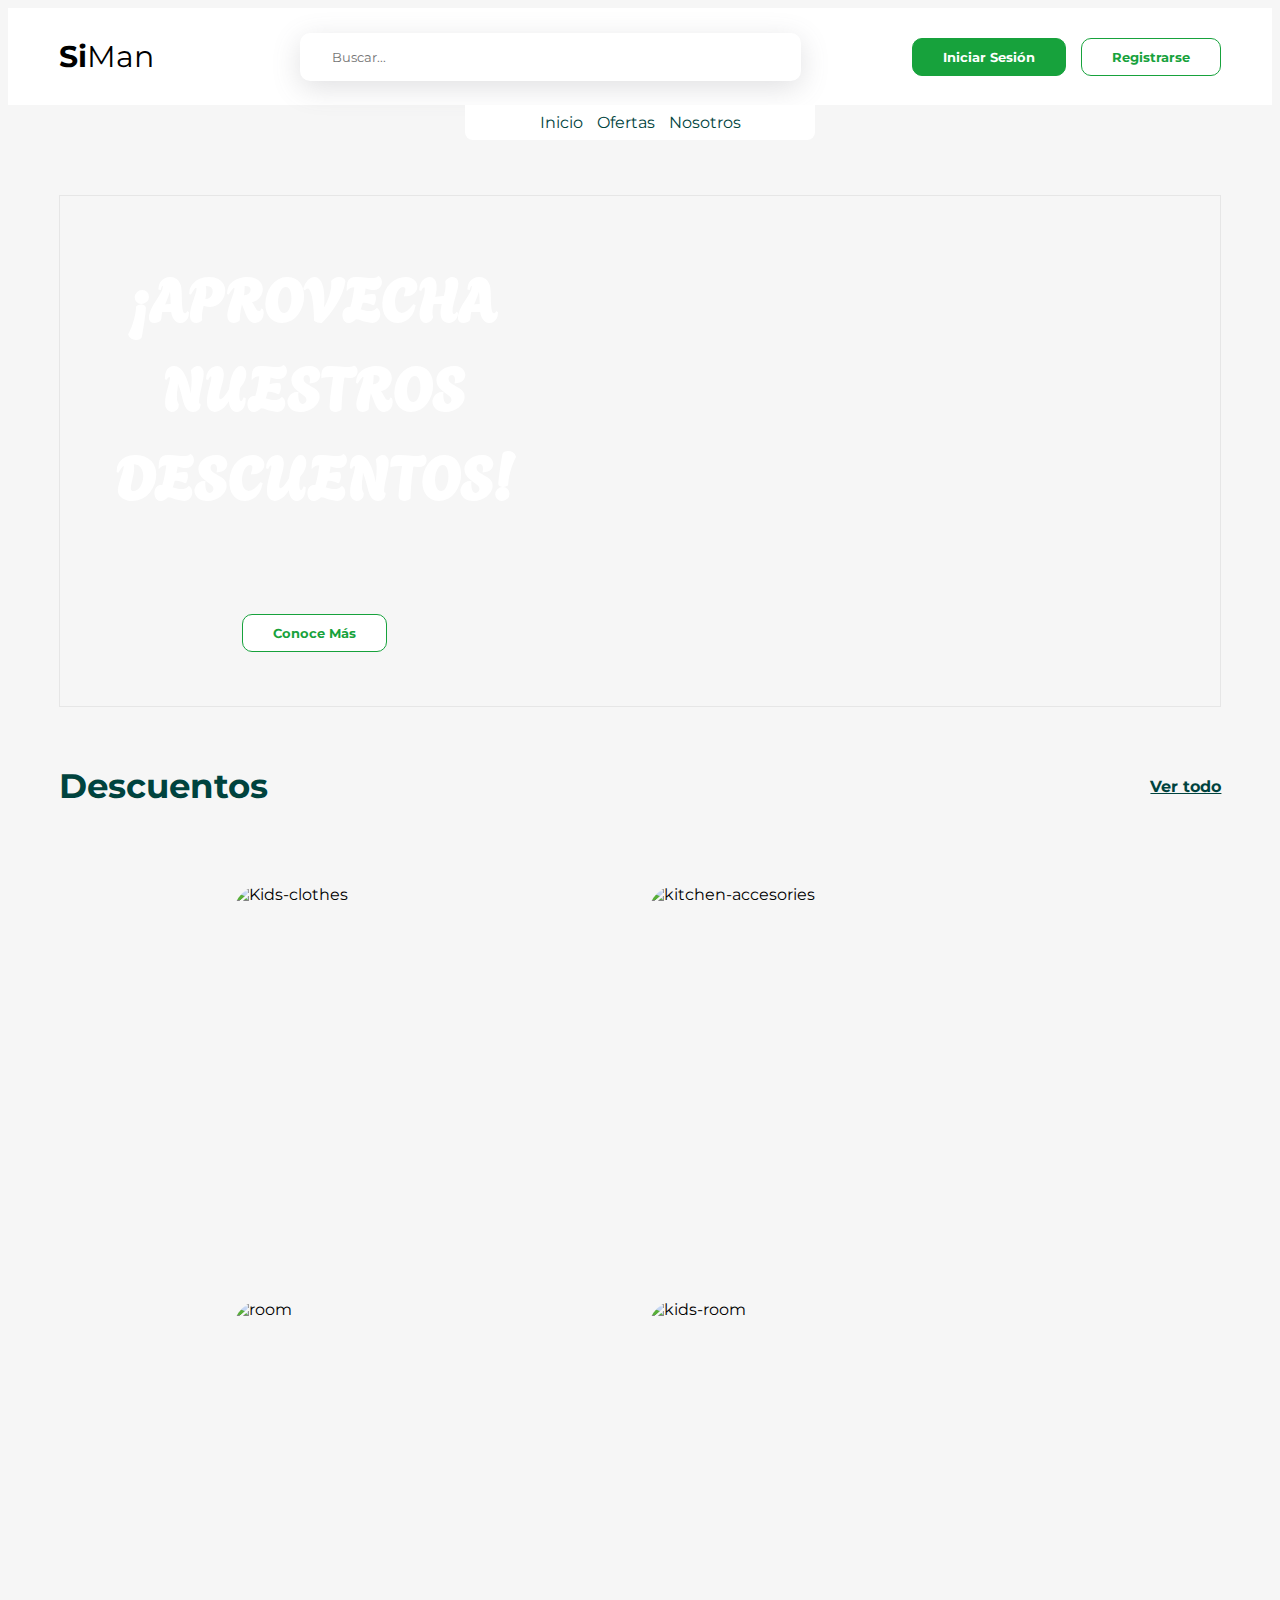
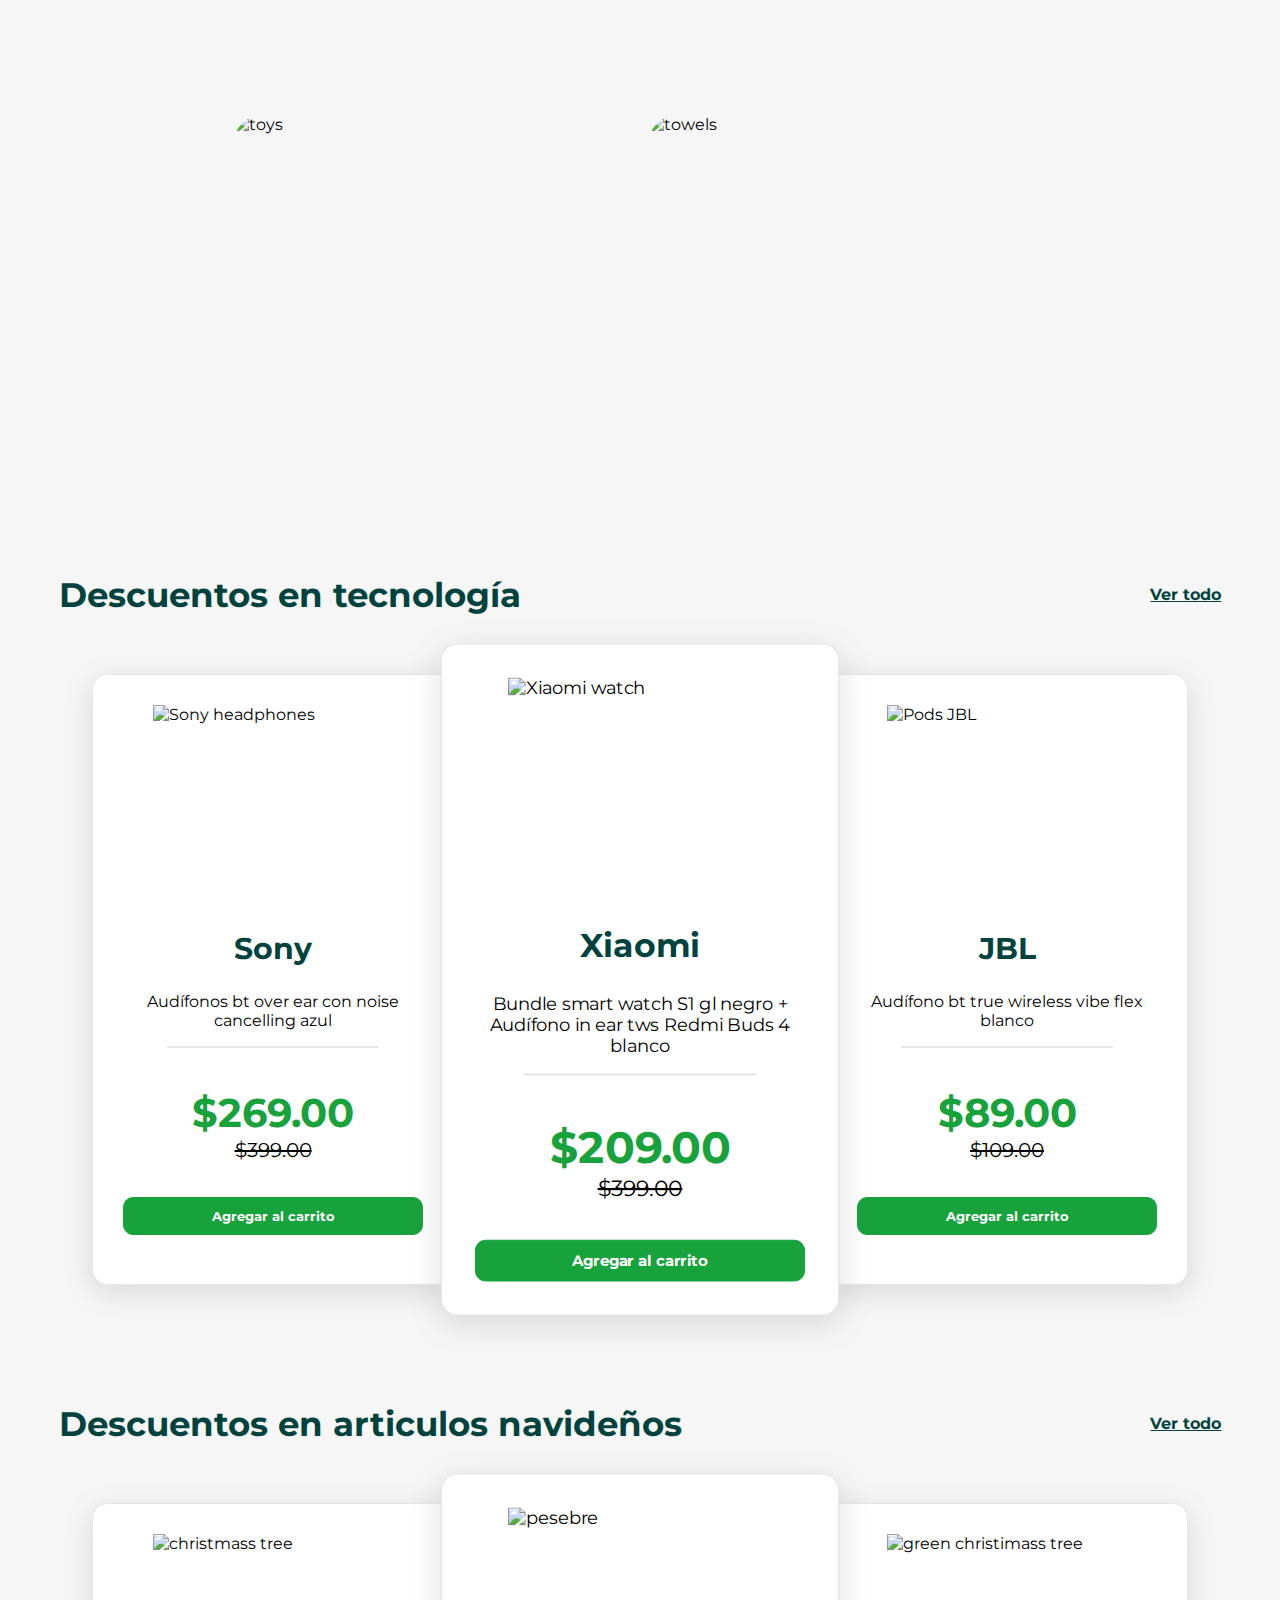
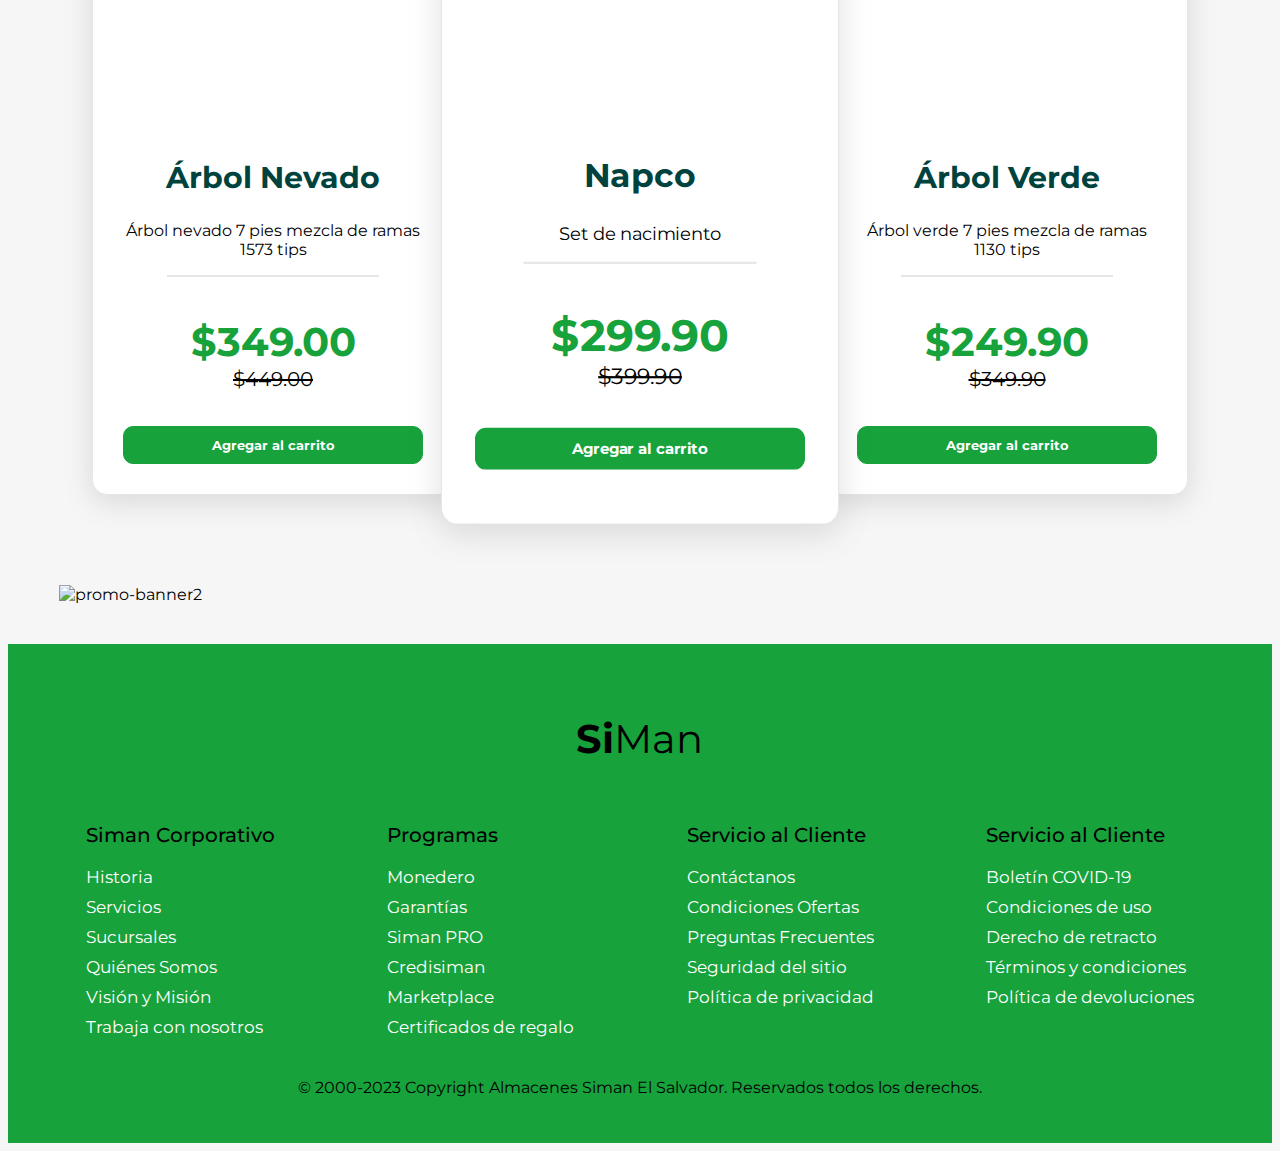
==== commit 193995c9: ":sparkles:feat(footer):Footer created" ====
--- a/index.html
+++ b/index.html
@@ -13,6 +13,7 @@
       rel="stylesheet"
       href="https://necolas.github.io/normalize.css/8.0.1/normalize.css"
     />
+    <link rel="prefetch" href="https://res.cloudinary.com" />
   </head>
   <body>
     <!-- header -->
@@ -119,9 +120,7 @@
           </div>
 
           <div class="card__description">
-            <p>
-              Audífonos bt over ear con noise cancelling azul
-            </p>
+            <p>Audífonos bt over ear con noise cancelling azul</p>
           </div>
 
           <hr class="divider" />
@@ -176,7 +175,7 @@
             </button>
           </div>
         </article>
-        
+
         <article class="card">
           <div class="card__img">
             <img
@@ -190,9 +189,7 @@
           </div>
 
           <div class="card__description">
-            <p>
-              Audífono bt true wireless vibe flex blanco
-            </p>
+            <p>Audífono bt true wireless vibe flex blanco</p>
           </div>
 
           <hr class="divider" />
@@ -214,122 +211,116 @@
       </section>
       <!-- EndCards section - tecnlogy -->
 
-        <!-- Cards section - christmass -->
-
-        <div class="section-description-wrapper container">
-          <div class="section-description">
-            <h2>Descuentos en articulos navideños</h2>
-            <a href="#">Ver todo</a>
-          </div>
-        </div>
-
-        <section class="cards-container container">
-          <article class="card">
-            <div class="card__img">
-              <img
-                src="https://res.cloudinary.com/dy6gbr4oc/image/upload/v1698885094/Screenshot_2023-11-01_at_5.30.31_PM-removebg-preview_1_mzihpz.png"
-                alt="christmass tree"
-              />
-            </div>
-  
-            <div class="card__title">
-              <h2>Árbol Nevado</h2>
-            </div>
-  
-            <div class="card__description">
-              <p>
-                Árbol nevado 7 pies mezcla de ramas 1573 tips
-              </p>
-            </div>
-  
-            <hr class="divider" />
-  
-            <div class="card__price">
-              <p>$349.00</p>
-            </div>
-  
-            <div class="card__old-price">
-              <p>$449.00</p>
-            </div>
-  
-            <div class="card__cta">
-              <button class="primary-btn" type="submit">
-                Agregar al carrito
-              </button>
-            </div>
-          </article>
-  
-          <article class="card">
-            <div class="card__img">
-              <img
-                src="https://res.cloudinary.com/dy6gbr4oc/image/upload/v1698885590/Screenshot_2023-11-01_at_7.39.23_PM-removebg-preview_dgjc9y.png"
-                alt="pesebre"
-              />
-            </div>
-  
-            <div class="card__title">
-              <h2>Napco</h2>
-            </div>
-  
-            <div class="card__description">
-              <p>
-                Set de nacimiento
-              </p>
-            </div>
-  
-            <hr class="divider" />
-  
-            <div class="card__price">
-              <p>$299.90</p>
-            </div>
-  
-            <div class="card__old-price">
-              <p>$399.90</p>
-            </div>
-  
-            <div class="card__cta">
-              <button class="primary-btn" type="submit">
-                Agregar al carrito
-              </button>
-            </div>
-          </article>
-          
-          <article class="card">
-            <div class="card__img">
-              <img
-                src="https://res.cloudinary.com/dy6gbr4oc/image/upload/v1698886036/Screenshot_2023-11-01_at_7.46.47_PM-removebg-preview_ykdxbl.png"
-                alt="green christimass tree"
-              />
-            </div>
-  
-            <div class="card__title">
-              <h2>Árbol Verde</h2>
-            </div>
-  
-            <div class="card__description">
-              <p>
-                Árbol verde 7 pies mezcla de ramas 1130 tips
-              </p>
-            </div>
-  
-            <hr class="divider" />
-  
-            <div class="card__price">
-              <p>$249.90</p>
-            </div>
-  
-            <div class="card__old-price">
-              <p>$349.90</p>
-            </div>
-  
-            <div class="card__cta">
-              <button class="primary-btn" type="submit">
-                Agregar al carrito
-              </button>
-            </div>
-          </article>
-        </section>
-        <!-- EndCards section - christmass -->
+      <!-- Cards section - christmass -->
+
+      <div class="section-description-wrapper container">
+        <div class="section-description">
+          <h2>Descuentos en articulos navideños</h2>
+          <a href="#">Ver todo</a>
+        </div>
+      </div>
+
+      <section class="cards-container container">
+        <article class="card">
+          <div class="card__img">
+            <img
+              src="https://res.cloudinary.com/dy6gbr4oc/image/upload/v1698885094/Screenshot_2023-11-01_at_5.30.31_PM-removebg-preview_1_mzihpz.png"
+              alt="christmass tree"
+            />
+          </div>
+
+          <div class="card__title">
+            <h2>Árbol Nevado</h2>
+          </div>
+
+          <div class="card__description">
+            <p>Árbol nevado 7 pies mezcla de ramas 1573 tips</p>
+          </div>
+
+          <hr class="divider" />
+
+          <div class="card__price">
+            <p>$349.00</p>
+          </div>
+
+          <div class="card__old-price">
+            <p>$449.00</p>
+          </div>
+
+          <div class="card__cta">
+            <button class="primary-btn" type="submit">
+              Agregar al carrito
+            </button>
+          </div>
+        </article>
+
+        <article class="card">
+          <div class="card__img">
+            <img
+              src="https://res.cloudinary.com/dy6gbr4oc/image/upload/v1698885590/Screenshot_2023-11-01_at_7.39.23_PM-removebg-preview_dgjc9y.png"
+              alt="pesebre"
+            />
+          </div>
+
+          <div class="card__title">
+            <h2>Napco</h2>
+          </div>
+
+          <div class="card__description">
+            <p>Set de nacimiento</p>
+          </div>
+
+          <hr class="divider" />
+
+          <div class="card__price">
+            <p>$299.90</p>
+          </div>
+
+          <div class="card__old-price">
+            <p>$399.90</p>
+          </div>
+
+          <div class="card__cta">
+            <button class="primary-btn" type="submit">
+              Agregar al carrito
+            </button>
+          </div>
+        </article>
+
+        <article class="card">
+          <div class="card__img">
+            <img
+              src="https://res.cloudinary.com/dy6gbr4oc/image/upload/v1698886036/Screenshot_2023-11-01_at_7.46.47_PM-removebg-preview_ykdxbl.png"
+              alt="green christimass tree"
+            />
+          </div>
+
+          <div class="card__title">
+            <h2>Árbol Verde</h2>
+          </div>
+
+          <div class="card__description">
+            <p>Árbol verde 7 pies mezcla de ramas 1130 tips</p>
+          </div>
+
+          <hr class="divider" />
+
+          <div class="card__price">
+            <p>$249.90</p>
+          </div>
+
+          <div class="card__old-price">
+            <p>$349.90</p>
+          </div>
+
+          <div class="card__cta">
+            <button class="primary-btn" type="submit">
+              Agregar al carrito
+            </button>
+          </div>
+        </article>
+      </section>
+      <!-- EndCards section - christmass -->
       <!-- End cards section -->
 
       <!-- people discount section banner -->
@@ -344,5 +335,68 @@
       <!-- End people discount section banner -->
     </main>
     <!-- End Main -->
+
+    <!-- footer -->
+    <footer class="main-footer">
+      <div class="main-footer__wrapper container">
+        <div class="main-footer__wrapper--logo">
+          <p>Si<span>Man</span></p>
+        </div>
+
+        <div class="main-footer__wrapper--navigation">
+          <div class="main-footer__wrapper--navigation-links">
+            <p>Siman Corporativo</p>
+            <nav>
+              <a href="#">Historia</a>
+              <a href="#">Servicios</a>
+              <a href="#">Sucursales</a>
+              <a href="#">Quiénes Somos</a>
+              <a href="#">Visión y Misión</a>
+              <a href="#">Trabaja con nosotros</a>
+            </nav>
+          </div>
+
+          <div class="main-footer__wrapper--navigation-links">
+            <p>Programas</p>
+            <nav>
+              <a href="#">Monedero</a>
+              <a href="#">Garantías</a>
+              <a href="#">Siman PRO</a>
+              <a href="#">Credisiman</a>
+              <a href="#">Marketplace</a>
+              <a href="#">Certificados de regalo</a>
+            </nav>
+          </div>
+
+          <div class="main-footer__wrapper--navigation-links">
+            <p>Servicio al Cliente</p>
+            <nav>
+              <a href="#">Contáctanos</a>
+              <a href="#">Condiciones Ofertas</a>
+              <a href="#">Preguntas Frecuentes</a>
+              <a href="#">Seguridad del sitio</a>
+              <a href="#">Política de privacidad</a>
+            </nav>
+          </div>
+
+          <div class="main-footer__wrapper--navigation-links">
+            <p>Servicio al Cliente</p>
+            <nav>
+              <a href="#">Boletín COVID-19</a>
+              <a href="#">Condiciones de uso</a>
+              <a href="#">Derecho de retracto</a>
+              <a href="#">Términos y condiciones</a>
+              <a href="#">Política de devoluciones</a>
+            </nav>
+          </div>
+        </div>
+
+        <p>
+          © 2000-2023 Copyright Almacenes Siman El Salvador. Reservados todos
+          los derechos.
+        </p>
+      </div>
+    </footer>
+    <!-- End footer -->
   </body>
 </html>
--- a/styles.css
+++ b/styles.css
@@ -227,6 +227,45 @@
   .cards-container .card:nth-child(2) {
     transform: scale(1);
   }
+}
+
+.main-footer {
+  background-color: #17a23c;
+  padding: 30px;
+}
+.main-footer p:last-child {
+  text-align: center;
+}
+.main-footer__wrapper--logo {
+  font-weight: bold;
+  font-size: 40px;
+}
+.main-footer__wrapper--logo span {
+  font-weight: normal;
+}
+.main-footer__wrapper--navigation {
+  display: flex;
+  gap: 20px;
+  flex-wrap: wrap;
+  justify-content: space-between;
+}
+.main-footer__wrapper--navigation-links p {
+  font-size: 20px;
+  font-weight: 500;
+}
+.main-footer__wrapper--navigation-links nav {
+  display: flex;
+  flex-direction: column;
+  margin-bottom: 25px;
+  gap: 10px;
+}
+.main-footer__wrapper--navigation-links nav a {
+  text-decoration: none;
+  color: #fff;
+  font-size: 17px;
+}
+.main-footer__wrapper--navigation-links nav a:hover {
+  text-decoration: underline;
 }
 
 /* Layout */
@@ -303,9 +342,12 @@
   cursor: pointer;
 }
 .discount-images-section img {
+  width: 100%;
+  max-width: 400px;
   transition: 300ms;
   height: 400px;
   border-radius: 30px;
+  object-fit: cover;
 }
 .discount-images-section img:hover {
   transform: scale(1.05);
@@ -321,11 +363,21 @@
   font-size: 34px;
   color: #00433E;
 }
+@media (max-width: 768px) {
+  .section-description h2 {
+    font-size: 25px;
+  }
+}
 .section-description a {
   font-size: 16px;
   color: #00433E;
   font-weight: bold;
 }
+@media (max-width: 768px) {
+  .section-description a {
+    font-size: 14px;
+  }
+}
 
 .clothes-discount-banner {
   margin: 40px 0;
